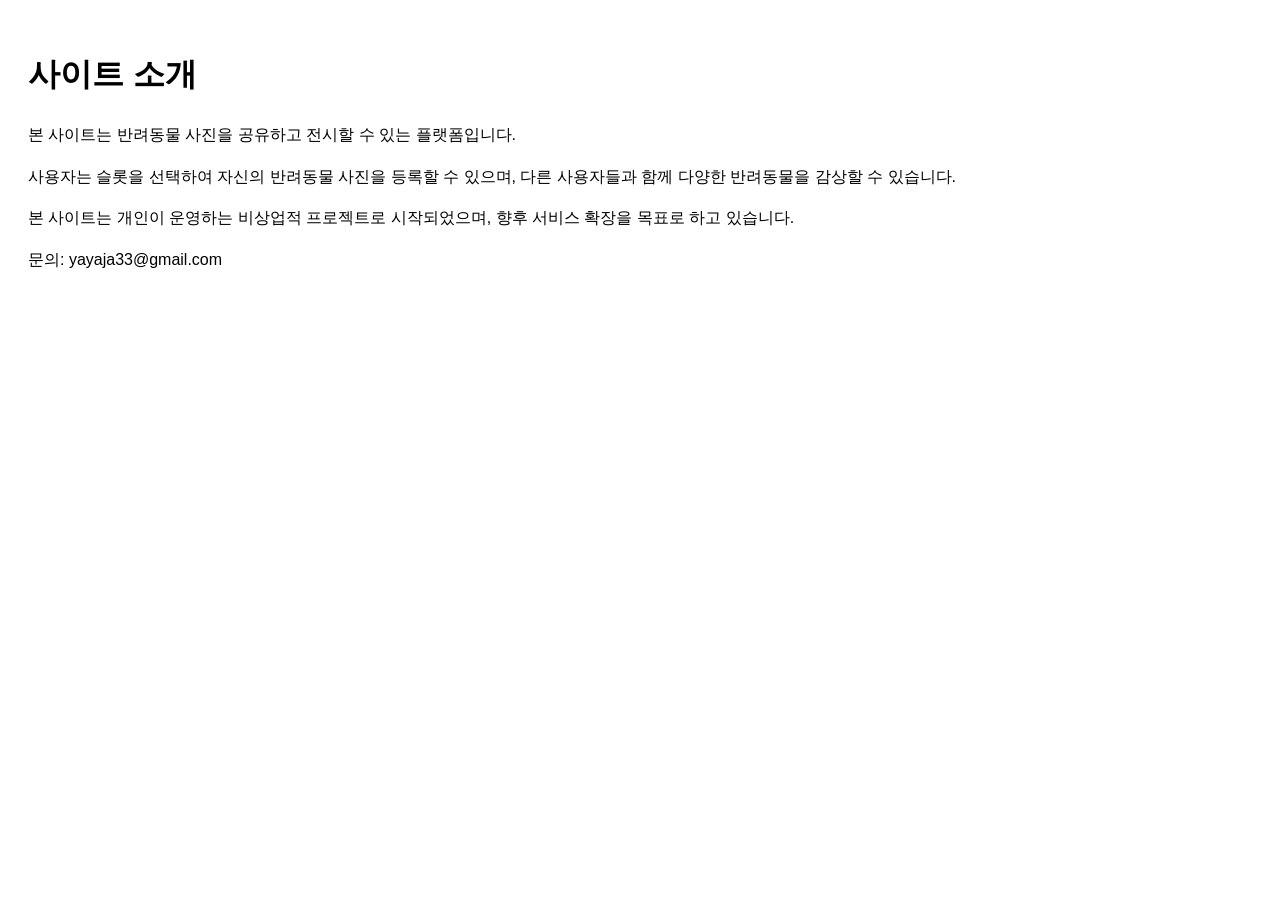
==== about.html @ 2c0af23b "위아래스크롤, 개인정보,소개" ====
<!DOCTYPE html>
<html lang="ko">
<head>
  <meta charset="UTF-8">
  <title>사이트 소개</title>
</head>
<body style="font-family: Arial; padding: 20px; line-height: 1.6;">

<h1>사이트 소개</h1>

<p>
본 사이트는 반려동물 사진을 공유하고 전시할 수 있는 플랫폼입니다.
</p>

<p>
사용자는 슬롯을 선택하여 자신의 반려동물 사진을 등록할 수 있으며,
다른 사용자들과 함께 다양한 반려동물을 감상할 수 있습니다.
</p>

<p>
본 사이트는 개인이 운영하는 비상업적 프로젝트로 시작되었으며,
향후 서비스 확장을 목표로 하고 있습니다.
</p>

<p>
문의: yayaja33@gmail.com
</p>

</body>
</html>
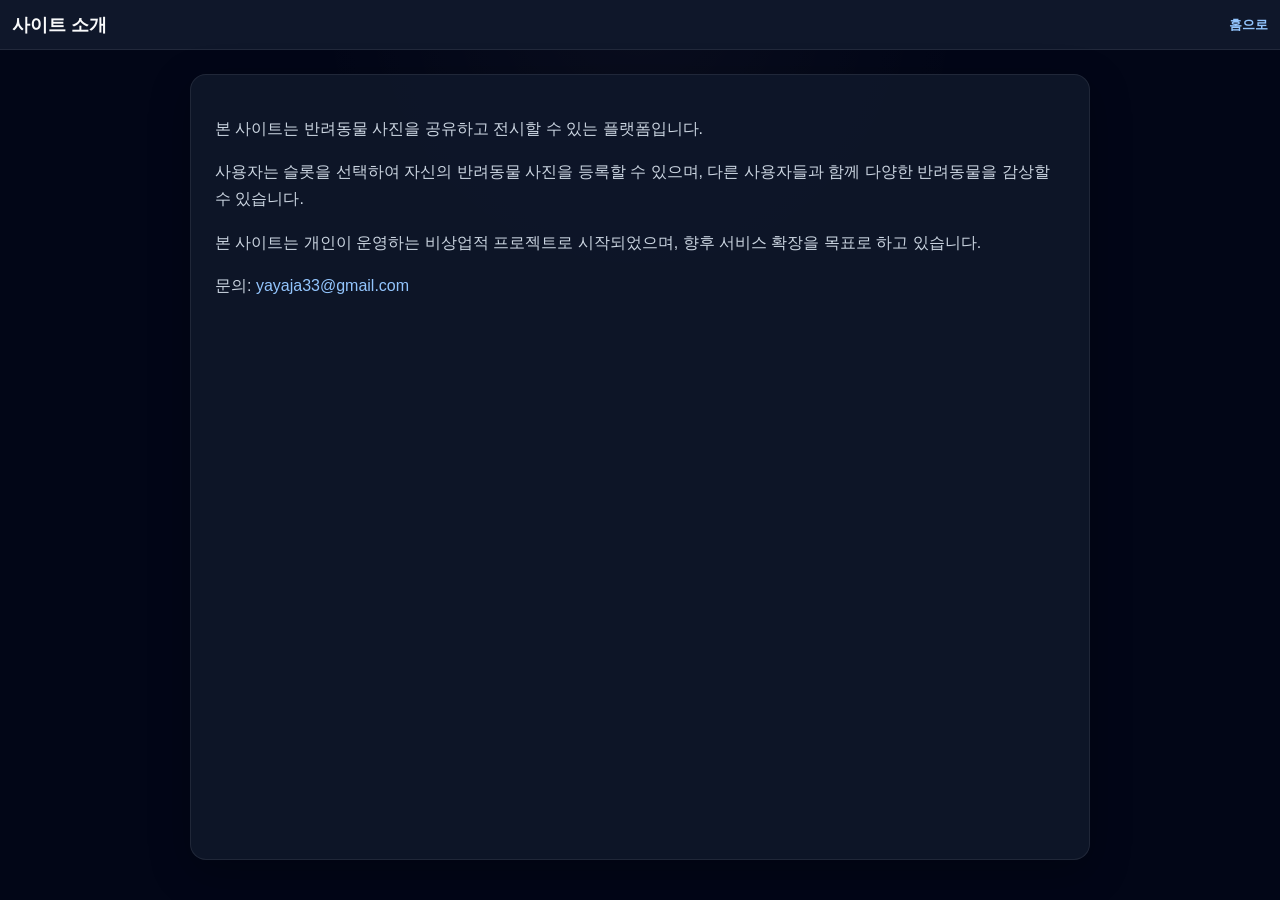
==== commit bcd33083: "프리미엄 슬롯 삭제" ====
--- a/about.html
+++ b/about.html
@@ -2,29 +2,40 @@
 <html lang="ko">
 <head>
   <meta charset="UTF-8">
+  <meta name="viewport" content="width=device-width, initial-scale=1.0">
   <title>사이트 소개</title>
+  <link rel="stylesheet" href="style.css" />
 </head>
-<body style="font-family: Arial; padding: 20px; line-height: 1.6;">
+<body class="info-page">
+  <div class="page">
+    <header class="top-bar">
+      <div class="top-bar__inner">
+        <h1>사이트 소개</h1>
+        <a class="info-back" href="index.html">홈으로</a>
+      </div>
+    </header>
 
-<h1>사이트 소개</h1>
+    <main class="info-main">
+      <section class="info-card">
+        <p>
+          본 사이트는 반려동물 사진을 공유하고 전시할 수 있는 플랫폼입니다.
+        </p>
 
-<p>
-본 사이트는 반려동물 사진을 공유하고 전시할 수 있는 플랫폼입니다.
-</p>
+        <p>
+          사용자는 슬롯을 선택하여 자신의 반려동물 사진을 등록할 수 있으며,
+          다른 사용자들과 함께 다양한 반려동물을 감상할 수 있습니다.
+        </p>
 
-<p>
-사용자는 슬롯을 선택하여 자신의 반려동물 사진을 등록할 수 있으며,
-다른 사용자들과 함께 다양한 반려동물을 감상할 수 있습니다.
-</p>
+        <p>
+          본 사이트는 개인이 운영하는 비상업적 프로젝트로 시작되었으며,
+          향후 서비스 확장을 목표로 하고 있습니다.
+        </p>
 
-<p>
-본 사이트는 개인이 운영하는 비상업적 프로젝트로 시작되었으며,
-향후 서비스 확장을 목표로 하고 있습니다.
-</p>
-
-<p>
-문의: yayaja33@gmail.com
-</p>
-
+        <p>
+          문의: <a href="mailto:yayaja33@gmail.com">yayaja33@gmail.com</a>
+        </p>
+      </section>
+    </main>
+  </div>
 </body>
 </html>
--- a/style.css
+++ b/style.css
@@ -0,0 +1,536 @@
+* {
+  box-sizing: border-box;
+}
+
+html,
+body {
+  margin: 0;
+  width: 100%;
+  min-height: 100%;
+  overflow-x: hidden;
+  overflow-y: auto;
+  font-family: Arial, "Apple SD Gothic Neo", "Malgun Gothic", sans-serif;
+  background: #111827;
+  color: #f9fafb;
+}
+
+body {
+  min-width: 320px;
+}
+
+button {
+  font: inherit;
+}
+
+.page {
+  width: 100%;
+  min-height: 100vh;
+  display: flex;
+  flex-direction: column;
+}
+
+.top-bar {
+  min-height: 50px;
+  border-bottom: 1px solid rgba(255, 255, 255, 0.08);
+  background: #0f172a;
+  display: flex;
+  align-items: center;
+  padding: 6px 12px;
+}
+
+.top-bar__inner {
+  width: 100%;
+  display: flex;
+  align-items: center;
+  gap: 12px;
+  overflow: hidden;
+  white-space: nowrap;
+}
+
+.top-bar__inner h1 {
+  margin: 0;
+  font-size: 18px;
+  font-weight: 700;
+  flex-shrink: 0;
+}
+
+.top-bar__inner p {
+  margin: 0;
+  font-size: 12px;
+  color: #94a3b8;
+  overflow: hidden;
+  text-overflow: ellipsis;
+  min-width: 0;
+  flex: 1 1 auto;
+}
+
+.ranking-ticker {
+  position: relative;
+  z-index: 20;
+  flex: 0 0 auto;
+  width: clamp(360px, 68vw, 880px);
+  margin-left: auto;
+  padding: 6px 12px;
+  border-radius: 999px;
+  background: rgba(15, 23, 42, 0.92);
+  color: #f8fafc;
+  font-size: 12px;
+  font-weight: 700;
+  letter-spacing: 0.02em;
+  white-space: nowrap;
+  overflow: hidden;
+  line-height: 1;
+}
+
+.ranking-ticker__track {
+  display: inline-flex;
+  align-items: center;
+  width: max-content;
+  animation: rankingScroll 20s linear infinite;
+  will-change: transform;
+}
+
+.ranking-ticker__group {
+  display: inline-flex;
+  align-items: center;
+  gap: 24px;
+  padding-right: 120px;
+}
+
+.ranking-ticker__group > span {
+  position: relative;
+  display: inline-flex;
+  align-items: center;
+  flex-shrink: 0;
+  padding-right: 18px;
+}
+
+.rank-1 {
+  font-size: 35px;
+}
+
+.rank-2 {
+  font-size: 25px;
+}
+
+.rank-3 {
+  font-size: 20px;
+}
+
+.rank-4 {
+  font-size: 15px;
+}
+
+.rank-5 {
+  font-size: 15px;
+}
+
+.ticker-crown {
+  position: absolute;
+  top: -8px;
+  right: -12px;
+  font-size: 14px;
+  transform: rotate(15deg);
+  z-index: 1;
+  pointer-events: none;
+}
+
+.ticker-crown.rank-1 {
+  filter: brightness(1.3) saturate(1.2) drop-shadow(0 0 8px rgba(255, 215, 0, 0.8));
+  font-size: 35px;
+  right: -24px;
+}
+
+.ticker-crown.rank-2 {
+  filter: grayscale(0.8) brightness(1.5) drop-shadow(0 0 8px rgba(192, 192, 192, 0.8));
+  font-size: 25px;
+}
+
+.ticker-crown.rank-3 {
+  filter: sepia(0.7) hue-rotate(25deg) saturate(2) brightness(0.8) drop-shadow(0 0 8px rgba(139, 69, 19, 0.8));
+  font-size: 20px;
+}
+
+@keyframes rankingScroll {
+  0% {
+    transform: translateX(0);
+  }
+  100% {
+    transform: translateX(-50%);
+  }
+}
+
+.grid-section {
+  flex: 1;
+  min-height: 0;
+  width: 100%;
+  overflow: visible;
+  background:
+    radial-gradient(circle at top, rgba(255,255,255,0.03), transparent 30%),
+    #020617;
+  display: flex;
+  align-items: center;
+  justify-content: center;
+}
+
+.site-footer {
+  display: flex;
+  justify-content: center;
+  align-items: center;
+  gap: 8px;
+  padding: 8px 12px;
+  border-top: 1px solid rgba(255, 255, 255, 0.08);
+  background: #0f172a;
+  font-size: 12px;
+  color: #94a3b8;
+}
+
+.site-footer a {
+  color: #cbd5e1;
+  text-decoration: none;
+}
+
+.site-footer a:hover {
+  text-decoration: underline;
+}
+
+.info-page {
+  background:
+    radial-gradient(circle at top, rgba(255,255,255,0.03), transparent 30%),
+    #020617;
+}
+
+.info-main {
+  flex: 1;
+  display: flex;
+  justify-content: center;
+  padding: 24px 16px 40px;
+}
+
+.info-card {
+  width: min(900px, 100%);
+  padding: 24px;
+  border: 1px solid rgba(255, 255, 255, 0.08);
+  border-radius: 16px;
+  background: rgba(15, 23, 42, 0.92);
+  box-shadow: 0 12px 40px rgba(0, 0, 0, 0.25);
+  line-height: 1.7;
+}
+
+.info-card h2 {
+  margin-top: 24px;
+  color: #e2e8f0;
+  font-size: 18px;
+}
+
+.info-card p {
+  color: #cbd5e1;
+}
+
+.info-card a,
+.info-back {
+  color: #93c5fd;
+  text-decoration: none;
+}
+
+.info-card a:hover,
+.info-back:hover {
+  text-decoration: underline;
+}
+
+.info-back {
+  margin-left: auto;
+  font-size: 13px;
+  font-weight: 700;
+}
+
+.slot-grid {
+  display: grid;
+  justify-content: center;
+  align-content: center;
+  gap: 4px;
+  width: 100%;
+  height: 100%;
+  padding: 6px;
+}
+
+.slot-card {
+  position: relative;
+  overflow: visible;
+  border: 1px solid rgba(255, 255, 255, 0.08);
+  background: #1e293b;
+  border-radius: 8px;
+  cursor: default;
+  user-select: none;
+  transition: transform 0.15s ease, border-color 0.15s ease;
+}
+
+.slot-card.has-image,
+.slot-card.is-empty {
+  cursor: pointer;
+}
+
+.slot-card.has-image:hover,
+.slot-card.is-empty:hover {
+  transform: scale(1.03);
+  border-color: rgba(255, 255, 255, 0.28);
+}
+
+.slot-image {
+  width: 100%;
+  height: 100%;
+  object-fit: cover;
+  display: block;
+  background: #334155;
+}
+
+.slot-empty {
+  width: 100%;
+  height: 100%;
+  display: flex;
+  align-items: center;
+  justify-content: center;
+  background:
+    linear-gradient(135deg, rgba(255,255,255,0.03), rgba(255,255,255,0.01)),
+    #0f172a;
+  color: rgba(255, 255, 255, 0.45);
+  font-size: 10px;
+  font-weight: 700;
+}
+
+.slot-number {
+  position: absolute;
+  left: 4px;
+  bottom: 4px;
+  z-index: 2;
+  padding: 2px 5px;
+  border-radius: 999px;
+  font-size: 9px;
+  font-weight: 700;
+  background: rgba(0, 0, 0, 0.55);
+  color: rgba(255, 255, 255, 0.92);
+  backdrop-filter: blur(4px);
+}
+
+.slot-badge {
+  position: absolute;
+  top: 4px;
+  right: 4px;
+  z-index: 2;
+  padding: 2px 5px;
+  border-radius: 999px;
+  font-size: 9px;
+  font-weight: 700;
+  background: rgba(180, 83, 9, 0.92);
+  color: #fff7ed;
+}
+
+.crown-icon {
+  position: absolute;
+  top: -8px;
+  right: -5px;
+  z-index: 3;
+  font-size: 20px;
+  transform: rotate(15deg);
+  filter: drop-shadow(0 2px 4px rgba(0, 0, 0, 0.5));
+}
+
+.crown-icon.rank-1 {
+  filter: brightness(1.3) saturate(1.2) drop-shadow(0 0 8px rgba(255, 215, 0, 0.8));
+  font-size: 30px;
+  top: -22px;
+  right: -14px;
+}
+
+.crown-icon.rank-2 {
+  filter: grayscale(0.8) brightness(1.5) drop-shadow(0 0 8px rgba(192, 192, 192, 0.8));
+  font-size: 25px;
+  top: -15px;
+  right: -10px;
+}
+
+.crown-icon.rank-3 {
+  filter: sepia(0.7) hue-rotate(25deg) saturate(2) brightness(0.8) drop-shadow(0 0 8px rgba(139, 69, 19, 0.8));
+}
+
+.image-modal {
+  position: fixed;
+  inset: 0;
+  z-index: 1000;
+}
+
+.image-modal.hidden {
+  display: none;
+}
+
+.image-modal__backdrop {
+  position: absolute;
+  inset: 0;
+  background: rgba(0, 0, 0, 0.82);
+}
+
+.image-modal__content {
+  position: relative;
+  z-index: 2;
+  width: min(92vw, 980px);
+  max-height: 90vh;
+  margin: 5vh auto 0;
+  display: flex;
+  flex-direction: column;
+  gap: 12px;
+}
+
+.image-modal__content img {
+  width: 100%;
+  max-height: 78vh;
+  object-fit: contain;
+  border-radius: 14px;
+  background: #000;
+  border: 1px solid rgba(255, 255, 255, 0.14);
+}
+
+.image-modal__caption {
+  display: flex;
+  flex-direction: column;
+  gap: 8px;
+  color: #e5e7eb;
+  text-align: center;
+}
+
+.image-modal__header {
+  display: flex;
+  justify-content: center;
+  align-items: center;
+  gap: 12px;
+  width: 100%;
+  position: relative;
+}
+
+.image-modal__header strong {
+  flex: 1;
+  text-align: center;
+}
+
+.modal-views {
+  position: absolute;
+  right: 0;
+  font-size: 13px;
+  color: #cbd5e1;
+  white-space: nowrap;
+}
+
+.modal-close {
+  position: absolute;
+  top: 16px;
+  right: 16px;
+  z-index: 3;
+  width: 42px;
+  height: 42px;
+  border: 0;
+  border-radius: 999px;
+  background: rgba(15, 23, 42, 0.88);
+  color: #ffffff;
+  font-size: 28px;
+  cursor: pointer;
+}
+
+.modal-close:hover {
+  background: rgba(30, 41, 59, 0.96);
+}
+
+.request-modal {
+  position: fixed;
+  inset: 0;
+  z-index: 1100;
+}
+
+.request-modal.hidden {
+  display: none;
+}
+
+.request-modal__backdrop {
+  position: absolute;
+  inset: 0;
+  background: rgba(0, 0, 0, 0.75);
+}
+
+.request-modal__content {
+  position: relative;
+  z-index: 2;
+  width: min(92vw, 440px);
+  margin: 14vh auto 0;
+  background: #111827;
+  border: 1px solid rgba(255, 255, 255, 0.12);
+  border-radius: 18px;
+  padding: 24px 20px 20px;
+  color: #f9fafb;
+  box-shadow: 0 20px 50px rgba(0, 0, 0, 0.45);
+}
+
+.request-modal__content h2 {
+  margin: 0 0 12px;
+  font-size: 22px;
+}
+
+.request-modal__content p {
+  margin: 0 0 10px;
+  line-height: 1.5;
+}
+
+.request-modal__desc {
+  color: #cbd5e1;
+  font-size: 14px;
+}
+
+.request-guide {
+  display: flex;
+  flex-direction: column;
+  gap: 6px;
+  margin-top: 14px;
+  padding: 12px;
+  border-radius: 12px;
+  background: rgba(255, 255, 255, 0.05);
+  color: #dbeafe;
+  font-size: 13px;
+  line-height: 1.5;
+}
+
+.request-modal__actions {
+  display: flex;
+  gap: 10px;
+  margin-top: 18px;
+}
+
+.request-modal__primary,
+.request-modal__secondary {
+  flex: 1;
+  height: 44px;
+  border: 0;
+  border-radius: 12px;
+  cursor: pointer;
+  font-weight: 700;
+}
+
+.request-modal__primary {
+  background: #2563eb;
+  color: #ffffff;
+}
+
+.request-modal__secondary {
+  background: #374151;
+  color: #ffffff;
+}
+
+.request-modal__close {
+  position: absolute;
+  top: 10px;
+  right: 10px;
+  width: 36px;
+  height: 36px;
+  border: 0;
+  border-radius: 999px;
+  background: rgba(255, 255, 255, 0.08);
+  color: #fff;
+  font-size: 24px;
+  cursor: pointer;
+}
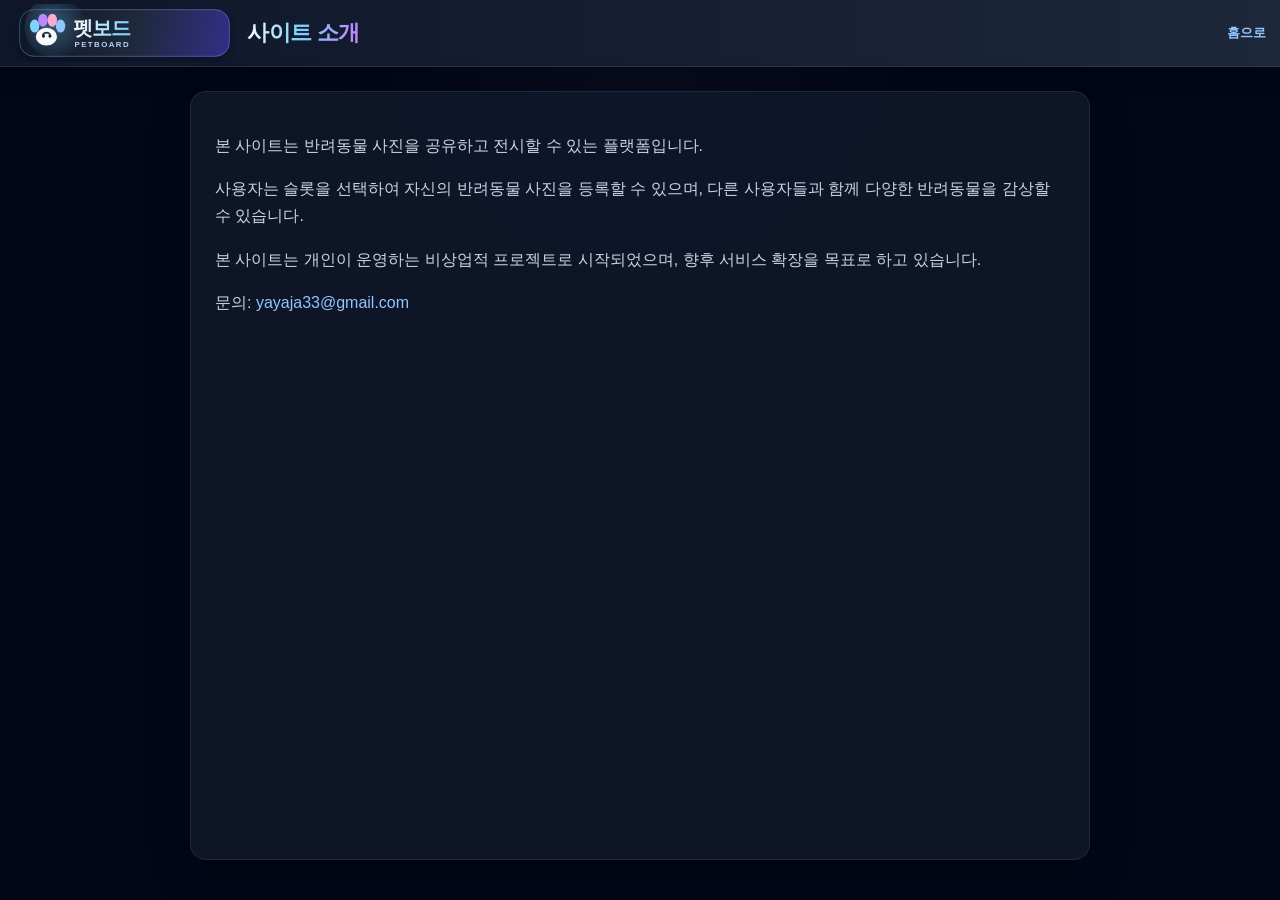
==== commit d1f61523: "애드센스 위치 확보" ====
--- a/about.html
+++ b/about.html
@@ -10,7 +10,10 @@
   <div class="page">
     <header class="top-bar">
       <div class="top-bar__inner">
-        <h1>사이트 소개</h1>
+        <a class="brand-logo" href="index.html" aria-label="펫보드 홈">
+          <img src="petboard-logo.svg" alt="펫보드 (PetBoard)" />
+        </a>
+        <h1 class="page-title">사이트 소개</h1>
         <a class="info-back" href="index.html">홈으로</a>
       </div>
     </header>
--- a/style.css
+++ b/style.css
@@ -1,3 +1,14 @@
+:root {
+  --bg-deep: #0f172a;
+  --bg-dark: #020617;
+  --panel: rgba(15, 23, 42, 0.92);
+  --panel-soft: rgba(30, 41, 59, 0.95);
+  --line: rgba(148, 163, 184, 0.16);
+  --accent-sky: #7dd3fc;
+  --accent-violet: #c084fc;
+  --accent-pink: #f9a8d4;
+}
+
 * {
   box-sizing: border-box;
 }
@@ -10,7 +21,10 @@
   overflow-x: hidden;
   overflow-y: auto;
   font-family: Arial, "Apple SD Gothic Neo", "Malgun Gothic", sans-serif;
-  background: #111827;
+  background:
+    radial-gradient(circle at top left, rgba(125, 211, 252, 0.14), transparent 24%),
+    radial-gradient(circle at top right, rgba(192, 132, 252, 0.12), transparent 28%),
+    linear-gradient(180deg, #111827 0%, #020617 100%);
   color: #f9fafb;
 }
 
@@ -30,12 +44,13 @@
 }
 
 .top-bar {
-  min-height: 50px;
-  border-bottom: 1px solid rgba(255, 255, 255, 0.08);
-  background: #0f172a;
-  display: flex;
-  align-items: center;
-  padding: 6px 12px;
+  min-height: 52px;
+  border-bottom: 1px solid var(--line);
+  background: linear-gradient(90deg, rgba(15, 23, 42, 0.98), rgba(30, 41, 59, 0.96));
+  display: flex;
+  align-items: center;
+  padding: 4px 14px;
+  box-shadow: 0 8px 24px rgba(0, 0, 0, 0.18);
 }
 
 .top-bar__inner {
@@ -47,11 +62,31 @@
   white-space: nowrap;
 }
 
-.top-bar__inner h1 {
+.brand-logo {
+  display: inline-flex;
+  align-items: center;
+  flex-shrink: 0;
+  text-decoration: none;
+}
+
+.brand-logo img {
+  display: block;
+  height: 58px;
+  width: auto;
+  max-width: min(54vw, 300px);
+}
+
+.top-bar__inner h1,
+.page-title {
   margin: 0;
-  font-size: 18px;
-  font-weight: 700;
+  font-size: 22px;
+  font-weight: 800;
+  letter-spacing: -0.03em;
   flex-shrink: 0;
+  background: linear-gradient(90deg, #f8fafc 0%, var(--accent-sky) 45%, var(--accent-violet) 100%);
+  -webkit-background-clip: text;
+  background-clip: text;
+  color: transparent;
 }
 
 .top-bar__inner p {
@@ -70,9 +105,11 @@
   flex: 0 0 auto;
   width: clamp(360px, 68vw, 880px);
   margin-left: auto;
-  padding: 6px 12px;
+  padding: 7px 12px;
+  border: 1px solid rgba(125, 211, 252, 0.16);
   border-radius: 999px;
-  background: rgba(15, 23, 42, 0.92);
+  background: linear-gradient(90deg, rgba(15, 23, 42, 0.96), rgba(30, 41, 59, 0.92));
+  box-shadow: inset 0 0 0 1px rgba(255, 255, 255, 0.03), 0 8px 18px rgba(2, 6, 23, 0.22);
   color: #f8fafc;
   font-size: 12px;
   font-weight: 700;
@@ -160,14 +197,52 @@
   }
 }
 
+.ad-banner {
+  width: 100%;
+  padding: 10px 16px 0;
+  background: transparent;
+}
+
+.ad-banner__inner {
+  width: min(980px, 100%);
+  min-height: 90px;
+  margin: 0 auto;
+  display: flex;
+  align-items: center;
+  justify-content: center;
+  gap: 10px;
+  border: 1px dashed rgba(125, 211, 252, 0.28);
+  border-radius: 16px;
+  background: linear-gradient(90deg, rgba(15, 23, 42, 0.88), rgba(30, 41, 59, 0.88));
+  box-shadow: inset 0 0 0 1px rgba(255, 255, 255, 0.02);
+  color: #cbd5e1;
+}
+
+.ad-banner__label {
+  padding: 4px 8px;
+  border-radius: 999px;
+  background: rgba(125, 211, 252, 0.14);
+  color: #7dd3fc;
+  font-size: 11px;
+  font-weight: 800;
+  letter-spacing: 0.08em;
+}
+
+.ad-banner__text {
+  font-size: 13px;
+  font-weight: 600;
+  color: #e2e8f0;
+}
+
 .grid-section {
   flex: 1;
   min-height: 0;
   width: 100%;
   overflow: visible;
   background:
-    radial-gradient(circle at top, rgba(255,255,255,0.03), transparent 30%),
-    #020617;
+    radial-gradient(circle at top, rgba(125, 211, 252, 0.08), transparent 26%),
+    radial-gradient(circle at bottom right, rgba(192, 132, 252, 0.08), transparent 24%),
+    linear-gradient(180deg, #020617 0%, #0b1120 100%);
   display: flex;
   align-items: center;
   justify-content: center;
@@ -257,12 +332,13 @@
 .slot-card {
   position: relative;
   overflow: visible;
-  border: 1px solid rgba(255, 255, 255, 0.08);
-  background: #1e293b;
-  border-radius: 8px;
+  border: 1px solid var(--line);
+  background: linear-gradient(180deg, rgba(30, 41, 59, 0.96), rgba(15, 23, 42, 0.96));
+  border-radius: 10px;
   cursor: default;
   user-select: none;
-  transition: transform 0.15s ease, border-color 0.15s ease;
+  box-shadow: 0 8px 22px rgba(2, 6, 23, 0.22);
+  transition: transform 0.15s ease, border-color 0.15s ease, box-shadow 0.15s ease;
 }
 
 .slot-card.has-image,
@@ -272,8 +348,9 @@
 
 .slot-card.has-image:hover,
 .slot-card.is-empty:hover {
-  transform: scale(1.03);
-  border-color: rgba(255, 255, 255, 0.28);
+  transform: translateY(-2px) scale(1.03);
+  border-color: rgba(125, 211, 252, 0.34);
+  box-shadow: 0 14px 28px rgba(14, 165, 233, 0.12);
 }
 
 .slot-image {
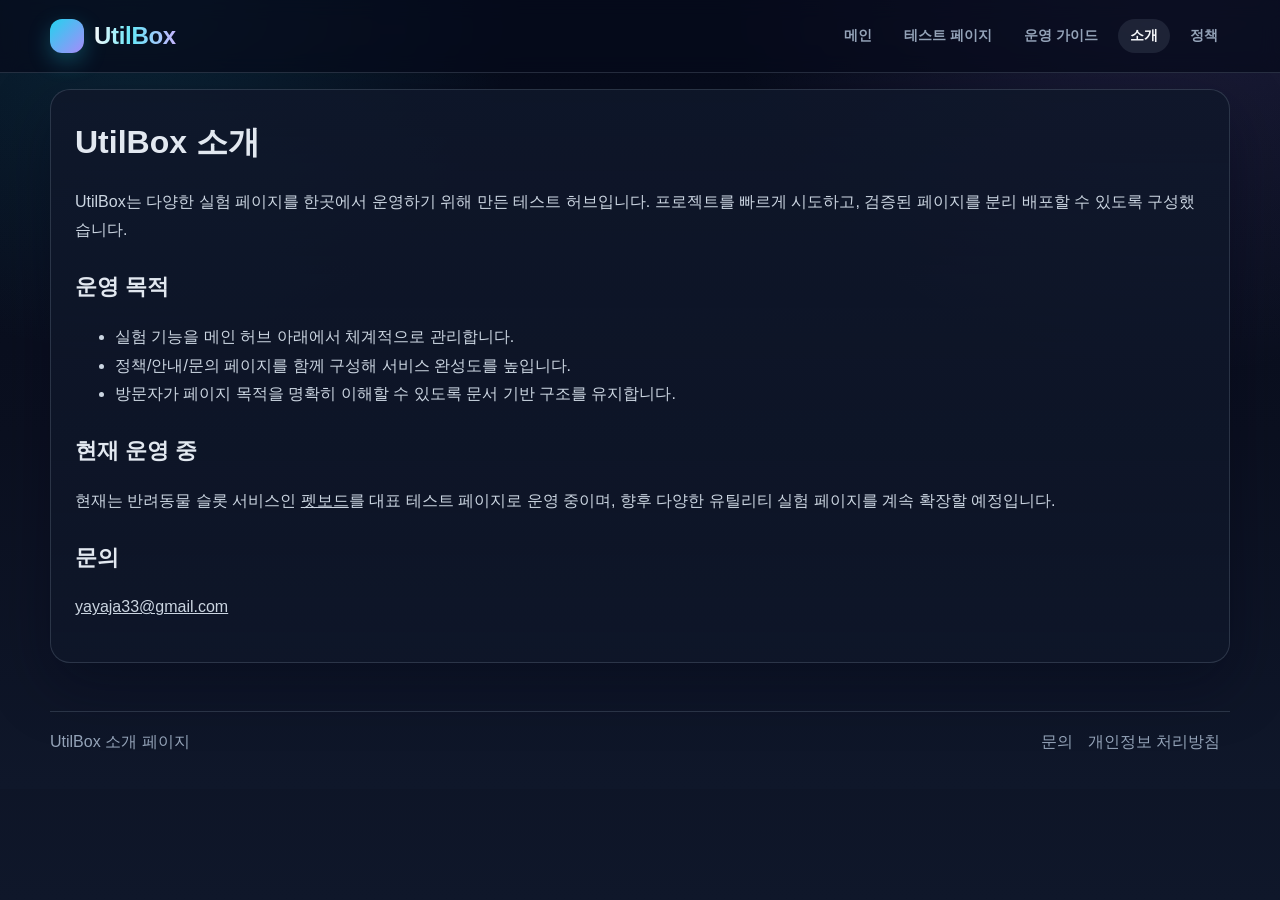
==== commit 0c0fb1c3: "utilbox 생성" ====
--- a/about.html
+++ b/about.html
@@ -1,44 +1,63 @@
 <!DOCTYPE html>
 <html lang="ko">
 <head>
-  <meta charset="UTF-8">
-  <meta name="viewport" content="width=device-width, initial-scale=1.0">
-  <title>사이트 소개</title>
-  <link rel="stylesheet" href="style.css" />
+  <meta charset="UTF-8" />
+  <meta name="viewport" content="width=device-width, initial-scale=1.0" />
+  <title>소개 | UtilBox</title>
+  <meta name="description" content="UtilBox 프로젝트 소개 페이지입니다." />
+  <link rel="stylesheet" href="utilbox.css" />
 </head>
-<body class="info-page">
-  <div class="page">
-    <header class="top-bar">
-      <div class="top-bar__inner">
-        <a class="brand-logo" href="index.html" aria-label="펫보드 홈">
-          <img src="petboard-logo.svg" alt="펫보드 (PetBoard)" />
-        </a>
-        <h1 class="page-title">사이트 소개</h1>
-        <a class="info-back" href="index.html">홈으로</a>
-      </div>
-    </header>
+<body>
+  <header class="site-header">
+    <div class="layout">
+      <a class="brand" href="index.html" aria-label="UtilBox 홈">
+        <span class="brand-mark" aria-hidden="true"></span>
+        <span class="brand-name">UtilBox</span>
+      </a>
+      <nav class="main-nav" aria-label="주요 메뉴">
+        <a href="index.html">메인</a>
+        <a href="tools.html">테스트 페이지</a>
+        <a href="guide.html">운영 가이드</a>
+        <a class="active" href="about.html">소개</a>
+        <a href="privacy.html">정책</a>
+      </nav>
+    </div>
+  </header>
 
-    <main class="info-main">
-      <section class="info-card">
+  <main class="layout">
+    <section class="section">
+      <article class="panel article">
+        <h1>UtilBox 소개</h1>
         <p>
-          본 사이트는 반려동물 사진을 공유하고 전시할 수 있는 플랫폼입니다.
+          UtilBox는 다양한 실험 페이지를 한곳에서 운영하기 위해 만든 테스트 허브입니다.
+          프로젝트를 빠르게 시도하고, 검증된 페이지를 분리 배포할 수 있도록 구성했습니다.
         </p>
 
+        <h2>운영 목적</h2>
+        <ul>
+          <li>실험 기능을 메인 허브 아래에서 체계적으로 관리합니다.</li>
+          <li>정책/안내/문의 페이지를 함께 구성해 서비스 완성도를 높입니다.</li>
+          <li>방문자가 페이지 목적을 명확히 이해할 수 있도록 문서 기반 구조를 유지합니다.</li>
+        </ul>
+
+        <h2>현재 운영 중</h2>
         <p>
-          사용자는 슬롯을 선택하여 자신의 반려동물 사진을 등록할 수 있으며,
-          다른 사용자들과 함께 다양한 반려동물을 감상할 수 있습니다.
+          현재는 반려동물 슬롯 서비스인 <a href="petboard.html">펫보드</a>를 대표 테스트 페이지로 운영 중이며,
+          향후 다양한 유틸리티 실험 페이지를 계속 확장할 예정입니다.
         </p>
 
-        <p>
-          본 사이트는 개인이 운영하는 비상업적 프로젝트로 시작되었으며,
-          향후 서비스 확장을 목표로 하고 있습니다.
-        </p>
+        <h2>문의</h2>
+        <p><a href="mailto:yayaja33@gmail.com">yayaja33@gmail.com</a></p>
+      </article>
+    </section>
+  </main>
 
-        <p>
-          문의: <a href="mailto:yayaja33@gmail.com">yayaja33@gmail.com</a>
-        </p>
-      </section>
-    </main>
-  </div>
+  <footer class="layout site-footer">
+    <div>UtilBox 소개 페이지</div>
+    <div>
+      <a href="contact.html">문의</a>
+      <a href="privacy.html">개인정보 처리방침</a>
+    </div>
+  </footer>
 </body>
 </html>
--- a/utilbox.css
+++ b/utilbox.css
@@ -0,0 +1,318 @@
+:root {
+  --bg: #0b1020;
+  --bg-soft: #121a32;
+  --card: rgba(15, 23, 42, 0.82);
+  --line: rgba(148, 163, 184, 0.22);
+  --text: #e2e8f0;
+  --muted: #94a3b8;
+  --accent-1: #22d3ee;
+  --accent-2: #a78bfa;
+  --accent-3: #f59e0b;
+}
+
+* {
+  box-sizing: border-box;
+}
+
+html,
+body {
+  margin: 0;
+  min-height: 100%;
+  font-family: "Pretendard", "Noto Sans KR", "Apple SD Gothic Neo", "Malgun Gothic", sans-serif;
+  color: var(--text);
+  background:
+    radial-gradient(circle at 10% -5%, rgba(34, 211, 238, 0.14), transparent 28%),
+    radial-gradient(circle at 92% -12%, rgba(167, 139, 250, 0.16), transparent 32%),
+    linear-gradient(180deg, #060b1b 0%, #0b1020 55%, #0f172a 100%);
+}
+
+a {
+  color: inherit;
+}
+
+.layout {
+  width: min(1180px, calc(100% - 32px));
+  margin: 0 auto;
+}
+
+.site-header {
+  position: sticky;
+  top: 0;
+  z-index: 40;
+  backdrop-filter: blur(10px);
+  background: rgba(6, 11, 27, 0.72);
+  border-bottom: 1px solid var(--line);
+}
+
+.site-header .layout {
+  min-height: 72px;
+  display: flex;
+  align-items: center;
+  gap: 20px;
+}
+
+.brand {
+  display: inline-flex;
+  align-items: center;
+  gap: 10px;
+  text-decoration: none;
+  font-weight: 800;
+  letter-spacing: -0.02em;
+}
+
+.brand-mark {
+  width: 34px;
+  height: 34px;
+  border-radius: 12px;
+  background: linear-gradient(135deg, var(--accent-1), var(--accent-2));
+  box-shadow: 0 8px 22px rgba(34, 211, 238, 0.28);
+}
+
+.brand-name {
+  font-size: 24px;
+  background: linear-gradient(90deg, #f8fafc 0%, #67e8f9 45%, #c4b5fd 100%);
+  -webkit-background-clip: text;
+  background-clip: text;
+  color: transparent;
+}
+
+.main-nav {
+  margin-left: auto;
+  display: flex;
+  gap: 8px;
+  flex-wrap: wrap;
+}
+
+.main-nav a {
+  text-decoration: none;
+  padding: 8px 12px;
+  border-radius: 999px;
+  color: var(--muted);
+  font-weight: 600;
+  font-size: 14px;
+}
+
+.main-nav a:hover,
+.main-nav a.active {
+  background: rgba(148, 163, 184, 0.14);
+  color: #f8fafc;
+}
+
+.hero {
+  padding: 56px 0 30px;
+}
+
+.hero-grid {
+  display: grid;
+  grid-template-columns: 1.3fr 1fr;
+  gap: 18px;
+}
+
+.panel {
+  border: 1px solid var(--line);
+  border-radius: 20px;
+  background: linear-gradient(180deg, rgba(15, 23, 42, 0.9), rgba(15, 23, 42, 0.64));
+  box-shadow: 0 22px 60px rgba(2, 6, 23, 0.35);
+}
+
+.hero-copy {
+  padding: 28px;
+}
+
+.kicker {
+  color: #67e8f9;
+  font-size: 13px;
+  font-weight: 700;
+  letter-spacing: 0.08em;
+}
+
+.hero h1 {
+  margin: 10px 0 14px;
+  font-size: clamp(30px, 4vw, 48px);
+  line-height: 1.08;
+  letter-spacing: -0.03em;
+}
+
+.hero p {
+  margin: 0;
+  color: #cbd5e1;
+  line-height: 1.75;
+}
+
+.hero-links {
+  margin-top: 22px;
+  display: flex;
+  gap: 10px;
+  flex-wrap: wrap;
+}
+
+.btn {
+  text-decoration: none;
+  padding: 10px 14px;
+  border-radius: 12px;
+  font-size: 14px;
+  font-weight: 700;
+}
+
+.btn.primary {
+  background: linear-gradient(135deg, #0891b2, #7c3aed);
+}
+
+.btn.ghost {
+  border: 1px solid var(--line);
+  color: #cbd5e1;
+}
+
+.stat-list {
+  padding: 24px;
+  display: grid;
+  gap: 12px;
+}
+
+.stat-item {
+  padding: 14px;
+  border-radius: 14px;
+  border: 1px solid rgba(148, 163, 184, 0.18);
+  background: rgba(15, 23, 42, 0.7);
+}
+
+.stat-item strong {
+  display: block;
+  font-size: 22px;
+  margin-bottom: 4px;
+}
+
+.section {
+  padding: 16px 0 12px;
+}
+
+.section h2 {
+  margin: 0 0 12px;
+  font-size: 22px;
+}
+
+.card-grid {
+  display: grid;
+  grid-template-columns: repeat(3, minmax(0, 1fr));
+  gap: 12px;
+}
+
+.card {
+  text-decoration: none;
+  padding: 18px;
+  border-radius: 16px;
+  border: 1px solid var(--line);
+  background: var(--card);
+  transition: transform .15s ease, border-color .15s ease;
+}
+
+.card:hover {
+  transform: translateY(-2px);
+  border-color: rgba(34, 211, 238, 0.52);
+}
+
+.card h3 {
+  margin: 0 0 8px;
+  font-size: 18px;
+}
+
+.card p {
+  margin: 0;
+  color: #cbd5e1;
+  line-height: 1.65;
+  font-size: 14px;
+}
+
+.ad-slot {
+  margin-top: 10px;
+  border: 1px dashed rgba(148, 163, 184, 0.35);
+  border-radius: 16px;
+  min-height: 104px;
+  display: flex;
+  align-items: center;
+  justify-content: center;
+  color: var(--muted);
+  font-weight: 700;
+}
+
+.site-footer {
+  margin-top: 36px;
+  border-top: 1px solid var(--line);
+  padding: 20px 0 36px;
+  color: var(--muted);
+  display: flex;
+  justify-content: space-between;
+  gap: 10px;
+  flex-wrap: wrap;
+}
+
+.site-footer a {
+  text-decoration: none;
+  margin-right: 10px;
+}
+
+.article {
+  padding: 24px;
+  line-height: 1.8;
+}
+
+.article h1 {
+  margin: 0 0 14px;
+  font-size: 32px;
+}
+
+.article h2 {
+  margin: 22px 0 8px;
+  font-size: 22px;
+}
+
+.article p,
+.article li {
+  color: #cbd5e1;
+}
+
+@media (max-width: 960px) {
+  .hero-grid {
+    grid-template-columns: 1fr;
+  }
+
+  .card-grid {
+    grid-template-columns: repeat(2, minmax(0, 1fr));
+  }
+}
+
+@media (max-width: 640px) {
+  .layout {
+    width: min(1180px, calc(100% - 20px));
+  }
+
+  .site-header .layout {
+    min-height: 64px;
+    gap: 12px;
+  }
+
+  .brand-name {
+    font-size: 20px;
+  }
+
+  .main-nav a {
+    padding: 6px 10px;
+    font-size: 13px;
+  }
+
+  .hero {
+    padding-top: 34px;
+  }
+
+  .card-grid {
+    grid-template-columns: 1fr;
+  }
+
+  .article {
+    padding: 18px;
+  }
+
+  .article h1 {
+    font-size: 26px;
+  }
+}
